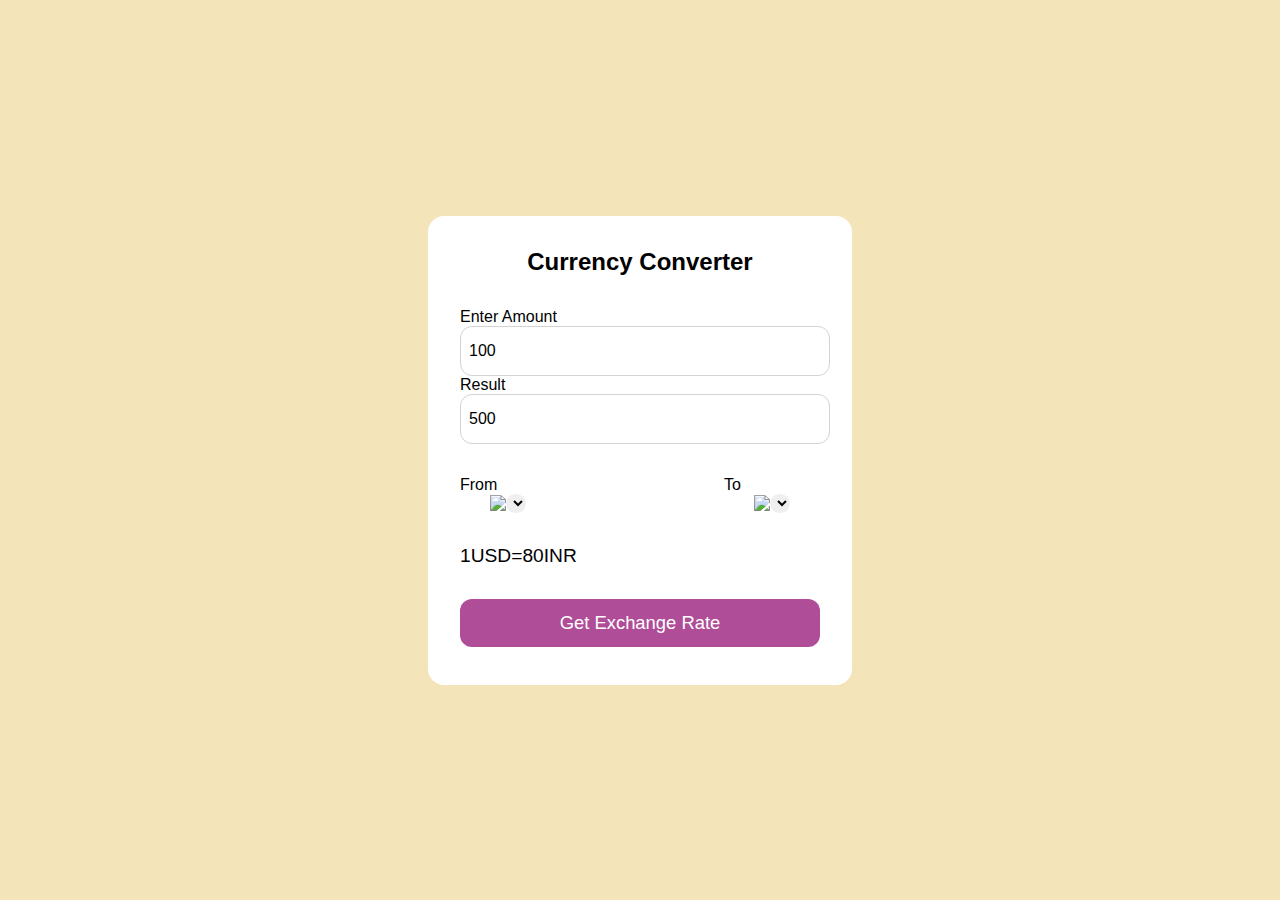
==== CurrencyConverter/index.html @ 1011ca45 "test" ====
<!DOCTYPE html>
<html lang="en">
<head>
    <meta charset="UTF-8">
    <meta name="viewport" content="width=device-width, initial-scale=1.0">
    <title>Currency Converter</title>
    <link rel="stylesheet"href="style.css">

    <link rel="stylesheet" href="https://cdnjs.cloudflare.com/ajax/libs/font-awesome/6.5.1/css/all.min.css"      integrity="sha512-DTOQO9RWCH3ppGqcWaEA1BIZOC6xxalwEsw9c2QQeAIftl+Vegovlnee1c9QX4TctnWMn13TZye+giMm8e2LwA==" crossorigin="anonymous"    referrerpolicy="no-referrer" />

</head>
<body>
    <div class="container">
        <h2>Currency Converter</h2>
        <form>
            <div class="amount">
                <p>Enter Amount</p> 
                <input value="100"type="text"/>
                <p>Result</p>
                <input value ="500 "type="output">
            </div>
            <div class="dropdown">
                <div class="from">
                    <p>From</p>
                    <div class="select-container">
                        <img src="https://flagsapi.com/US/flat/64.png">
                        <select name="from">
                        </select>
                    </div>
                </div>
                <i class="fa-solid fa-arrow-right-arrow-left"></i>
                <div class="to">
                    <p>To</p>
                    <div class="select-container">
                        <img src="https://flagsapi.com/IN/flat/64.png">
                        <select name="to">
                        </select>
                    </div>
                </div>
            </div>
            <div class="msg">1USD=80INR</div>
            <button>Get Exchange Rate</button>
        </form>
    </div>
    <script src="app.js"></script>
    <script src="codes.js"></script>
</body>
</html>
---- CurrencyConverter/style.css ----
*{
    margin:0;
    padding:0;
    font-family: "Poppins",sans-serif;
}

body{
    display: flex;
    justify-content: center;
    align-items: center;
    min-height: 100vh;
    background-color: #f4e4ba;
}

.container{
    background-color: #fff;
    padding: 2rem;
    border-radius: 1rem;
    min-height: 45vh;
    width:40vh;
}

h2{
    text-align: center;
}

.amount{
    margin-top:2rem ;
}


form{
    margin: 2rem 0 1 rem 0;
}

form select,button,input{
    width:100%;
    border: none;
    outline: none;
    border-radius: 0.75rem;

}

form input{
    border:1px solid lightgray;
    font-size: 1rem;
    height:3rem;
    padding-left:0.5rem;
}

.dropdown{
    display: flex;
    justify-content: space-between;
    align-items: center;
    margin-top: 2rem;
}


.dropdown i{
    font-size: 1.5rem;
    margin-top: 1rem;
}
.select-container img{
    max-width: 2.2rem;
}

.select-container{
    display: flex;
    justify-content: center;
    align-items: center;
    width: 6rem;
    border-radius: 0.5rem;
    border:1 px solid lightgray;
    
}

.select-container select{
    font-size: 1rem;
    width: auto;
}

.msg{
    margin:2rem 0 2rem 0;
    font-size:1.2rem;
}

form button{
    height:3rem;
    background-color: #af4d98;
    font-size:1.15rem;
    color: #fff;
    cursor: pointer;
}
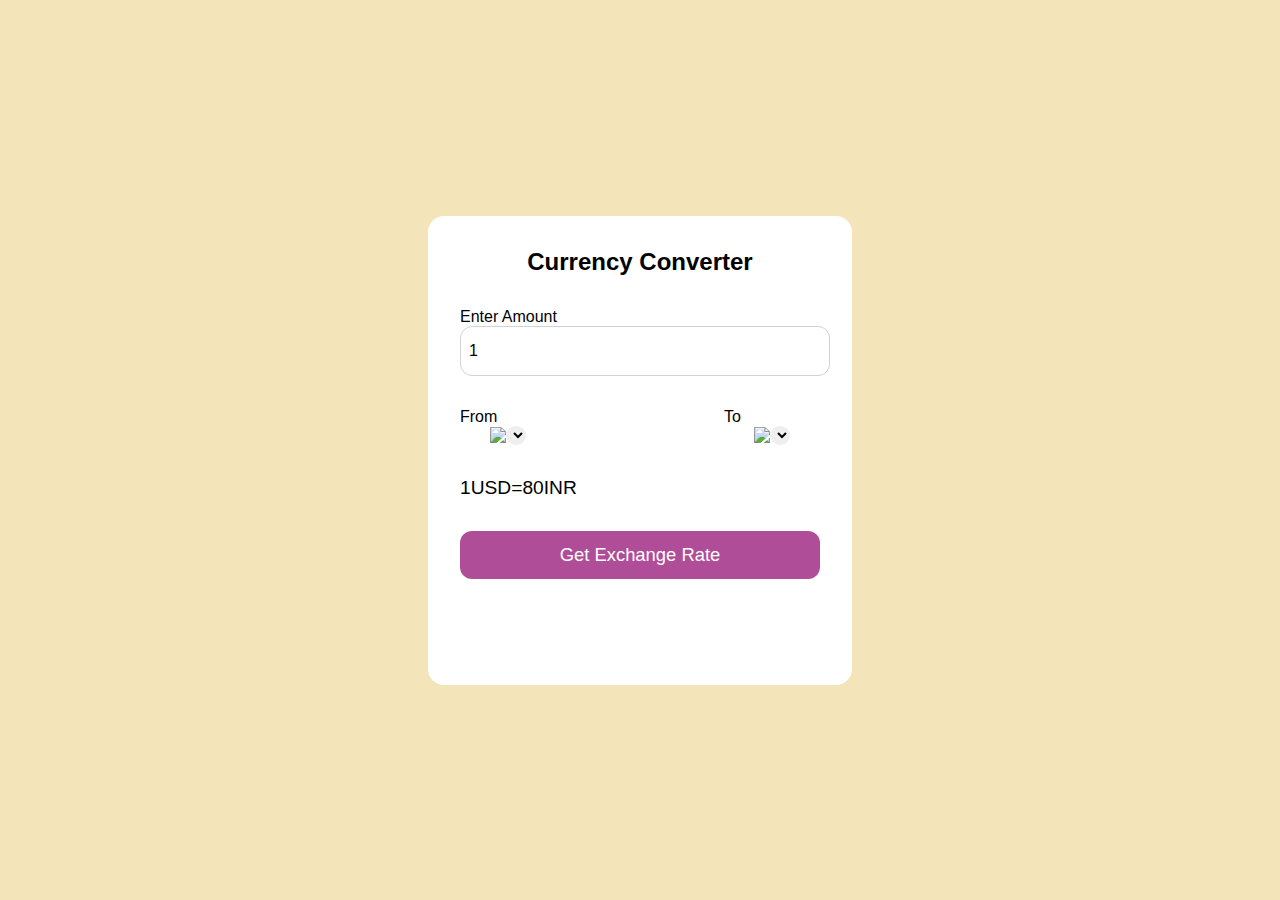
==== commit 81c7acad: "fetchApi" ====
--- a/CurrencyConverter/index.html
+++ b/CurrencyConverter/index.html
@@ -15,9 +15,9 @@
         <form>
             <div class="amount">
                 <p>Enter Amount</p> 
-                <input value="100"type="text"/>
-                <p>Result</p>
-                <input value ="500 "type="output">
+                <input value="1"type="text"/>
+                <!-- <p>Result</p>
+                <input value ="500 "type="output"> -->
             </div>
             <div class="dropdown">
                 <div class="from">
@@ -42,7 +42,7 @@
             <button>Get Exchange Rate</button>
         </form>
     </div>
-    <script src="app.js"></script>
-    <script src="codes.js"></script>
+    <script type="module"src="app.js"></script>
+    <script type="module" src="codes.js"></script>
 </body>
 </html>--- a/CurrencyConverter/style.css
+++ b/CurrencyConverter/style.css
@@ -30,7 +30,7 @@
 
 
 form{
-    margin: 2rem 0 1 rem 0;
+    margin: 2rem 0 1rem 0;
 }
 
 form select,button,input{
@@ -38,7 +38,6 @@
     border: none;
     outline: none;
     border-radius: 0.75rem;
-
 }
 
 form input{
@@ -54,7 +53,6 @@
     align-items: center;
     margin-top: 2rem;
 }
-
 
 .dropdown i{
     font-size: 1.5rem;
